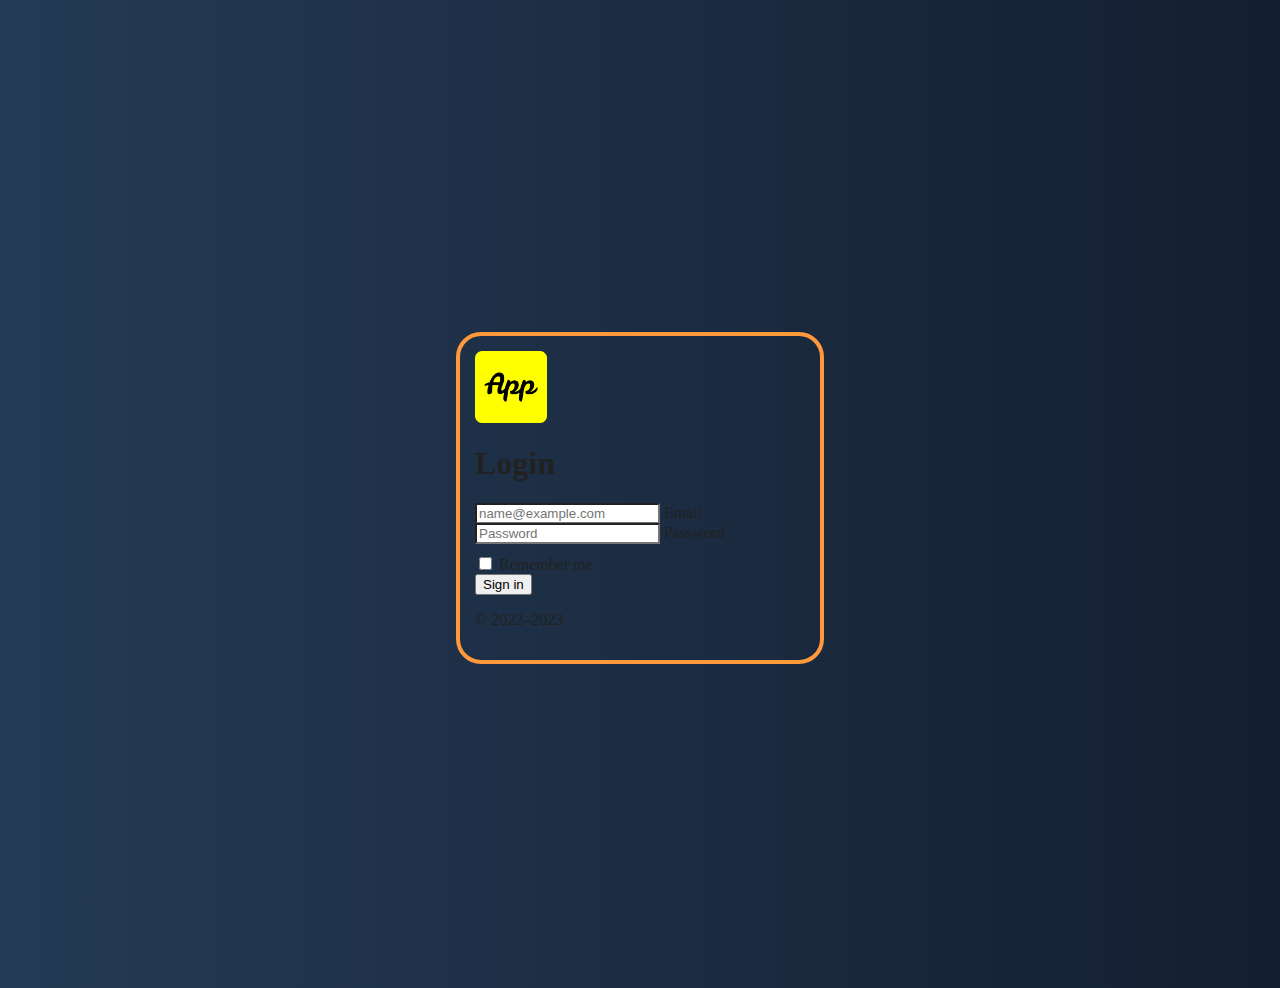
==== src/main/webapp/pages/signIn.html @ 38e79985 "Add: App images, and fix html and servlet path" ====
<head>
    <title>App - Login</title>
    <meta charset="utf-8">
    <meta name="viewport" content="width=device-width, initial-scale=1, shrink-to-fit=no">
    <link rel="icon" type="image/x-icon" href="../images/favicon.ico">
    <link href="https://cdn.jsdelivr.net/npm/bootstrap@5.0.0/dist/css/bootstrap.min.css" rel="stylesheet"
          integrity="sha384-wEmeIV1mKuiNpC+IOBjI7aAzPcEZeedi5yW5f2yOq55WWLwNGmvvx4Um1vskeMj0" crossorigin="anonymous">
    <link rel="stylesheet" href="../css/signInStyles.css">
</head>

<body class="text-center">
<div class="form-signin bg-light">
    <form action="/app/signIn" method="post">
        <img class="mb-4" src="../images/android-chrome-512x512.png" alt="company-logo" width="72">
        <h1 class="h3 mb-3 fw-normal">Login</h1>

        <div class="form-floating">
            <input type="email" name="email" class="form-control" id="floatingInput" placeholder="name@example.com">
            <label for="floatingInput">Email</label>
        </div>
        <div class="form-floating">
            <input type="password" name="password" class="form-control" id="floatingPassword" placeholder="Password">
            <label for="floatingPassword">Password</label>
        </div>

        <div class="checkbox mb-3">
            <label>
                <input type="checkbox" value="remember-me" name="keepSession"> Remember me
            </label>
        </div>
        <button class="w-100 btn btn-lg btn-dark" type="submit">Sign in</button>
        <p class="mt-5 mb-3 text-muted">&copy; 2022–2023</p>
    </form>
</div>


<!-- Bootstrap JS -->
<script src="https://cdn.jsdelivr.net/npm/bootstrap@5.0.0/dist/js/bootstrap.bundle.min.js"
        integrity="sha384-p34f1UUtsS3wqzfto5wAAmdvj+osOnFyQFpp4Ua3gs/ZVWx6oOypYoCJhGGScy+8" crossorigin="anonymous">
</script>
</body>

</html>
---- src/main/webapp/css/signInStyles.css ----
html,body {
            height: 100%;
        }

        body {
            background: #141E30;
            background: -webkit-linear-gradient(to right, #243B55, #141E30);
            background: linear-gradient(to right, #243B55, #141E30);
            color: white;
            display: flex;
            align-items: center;
            padding-top: 40px;
            padding-bottom: 40px;
        }

        .form-signin {
            width: 100%;
            max-width: 330px;
            padding: 15px;
            margin: auto;
            color: #212121;
            border: 4px solid #ff993b;
            border-radius: 25px;
        }

        .form-signin .checkbox {
            font-weight: 400;
        }

        .form-signin .form-floating:focus-within {
            z-index: 2;
        }

        .form-signin input[type="email"] {
            margin-bottom: -1px;
            border-bottom-right-radius: 0;
            border-bottom-left-radius: 0;
        }

        .form-signin input[type="password"] {
            margin-bottom: 10px;
            border-top-left-radius: 0;
            border-top-right-radius: 0;
        }
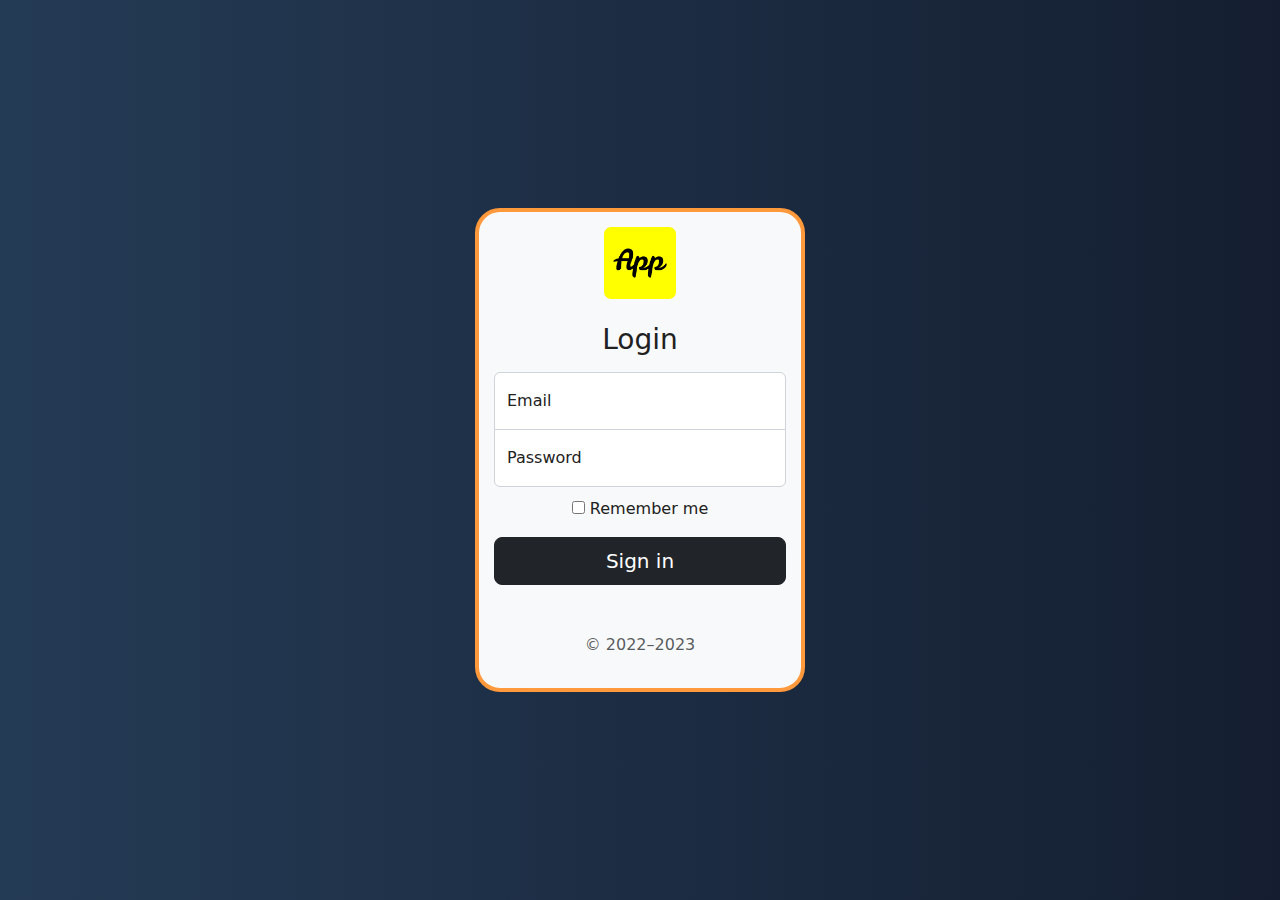
==== commit 2e9d19c5: "Update: Index.html and css files" ====
--- a/src/main/webapp/pages/signIn.html
+++ b/src/main/webapp/pages/signIn.html
@@ -3,8 +3,7 @@
     <meta charset="utf-8">
     <meta name="viewport" content="width=device-width, initial-scale=1, shrink-to-fit=no">
     <link rel="icon" type="image/x-icon" href="../images/favicon.ico">
-    <link href="https://cdn.jsdelivr.net/npm/bootstrap@5.0.0/dist/css/bootstrap.min.css" rel="stylesheet"
-          integrity="sha384-wEmeIV1mKuiNpC+IOBjI7aAzPcEZeedi5yW5f2yOq55WWLwNGmvvx4Um1vskeMj0" crossorigin="anonymous">
+    <link href="../css/bootstrap/bootstrap.min.css" rel="stylesheet">
     <link rel="stylesheet" href="../css/signInStyles.css">
 </head>
 
@@ -35,9 +34,7 @@
 
 
 <!-- Bootstrap JS -->
-<script src="https://cdn.jsdelivr.net/npm/bootstrap@5.0.0/dist/js/bootstrap.bundle.min.js"
-        integrity="sha384-p34f1UUtsS3wqzfto5wAAmdvj+osOnFyQFpp4Ua3gs/ZVWx6oOypYoCJhGGScy+8" crossorigin="anonymous">
-</script>
+<script src="../js/boostrap/bootstrap.bundle.min.js"></script>
 </body>
 
 </html>
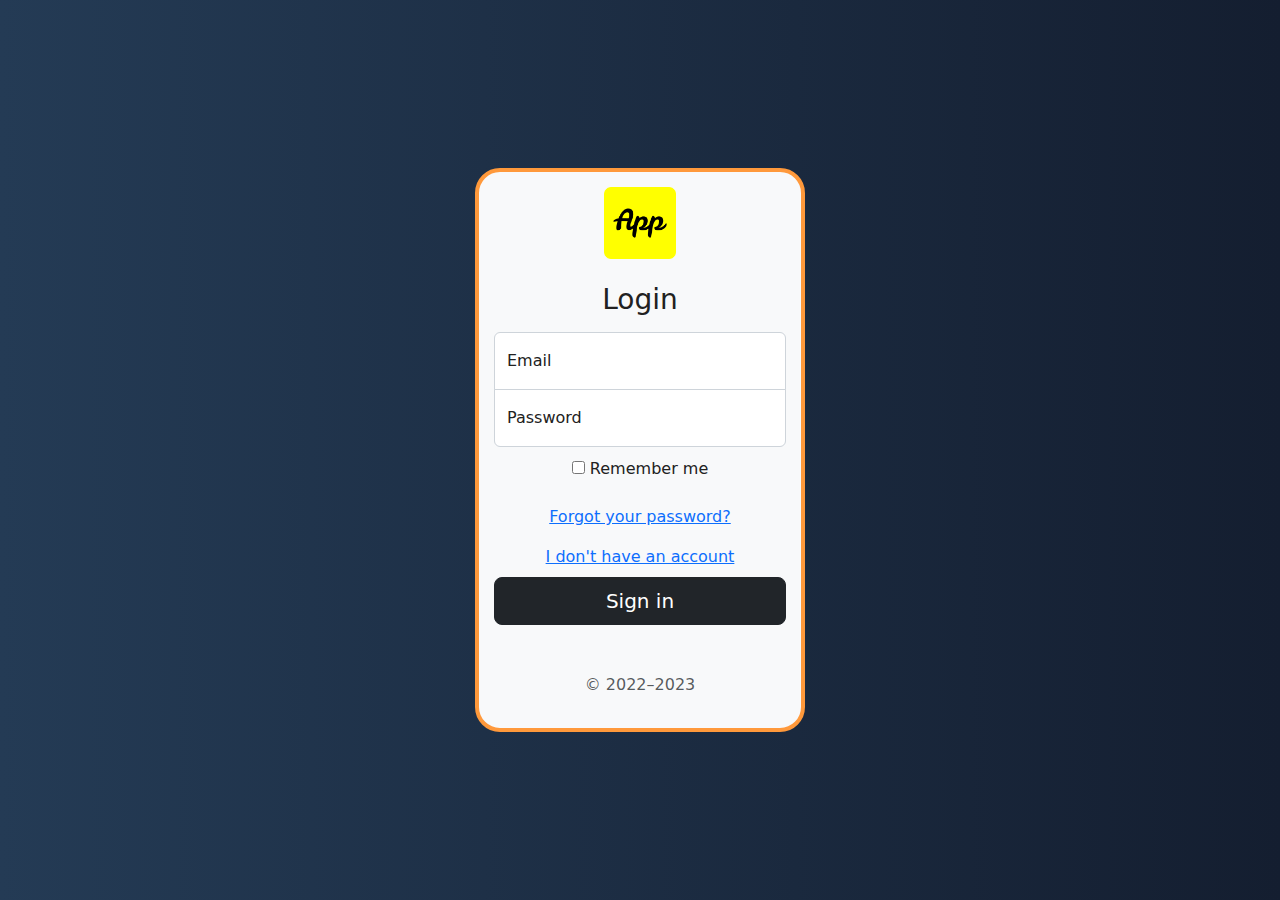
==== commit f076a475: "Add: Servlets models and Index.html changes" ====
--- a/src/main/webapp/pages/signIn.html
+++ b/src/main/webapp/pages/signIn.html
@@ -27,6 +27,10 @@
                 <input type="checkbox" value="remember-me" name="keepSession"> Remember me
             </label>
         </div>
+
+        <a class="py-2 d-none d-md-inline-block" href="/recoverPassword">Forgot your password?</a>
+        <a class="py-2 d-none d-md-inline-block" href="/signUp">I don't have an account</a>
+
         <button class="w-100 btn btn-lg btn-dark" type="submit">Sign in</button>
         <p class="mt-5 mb-3 text-muted">&copy; 2022–2023</p>
     </form>
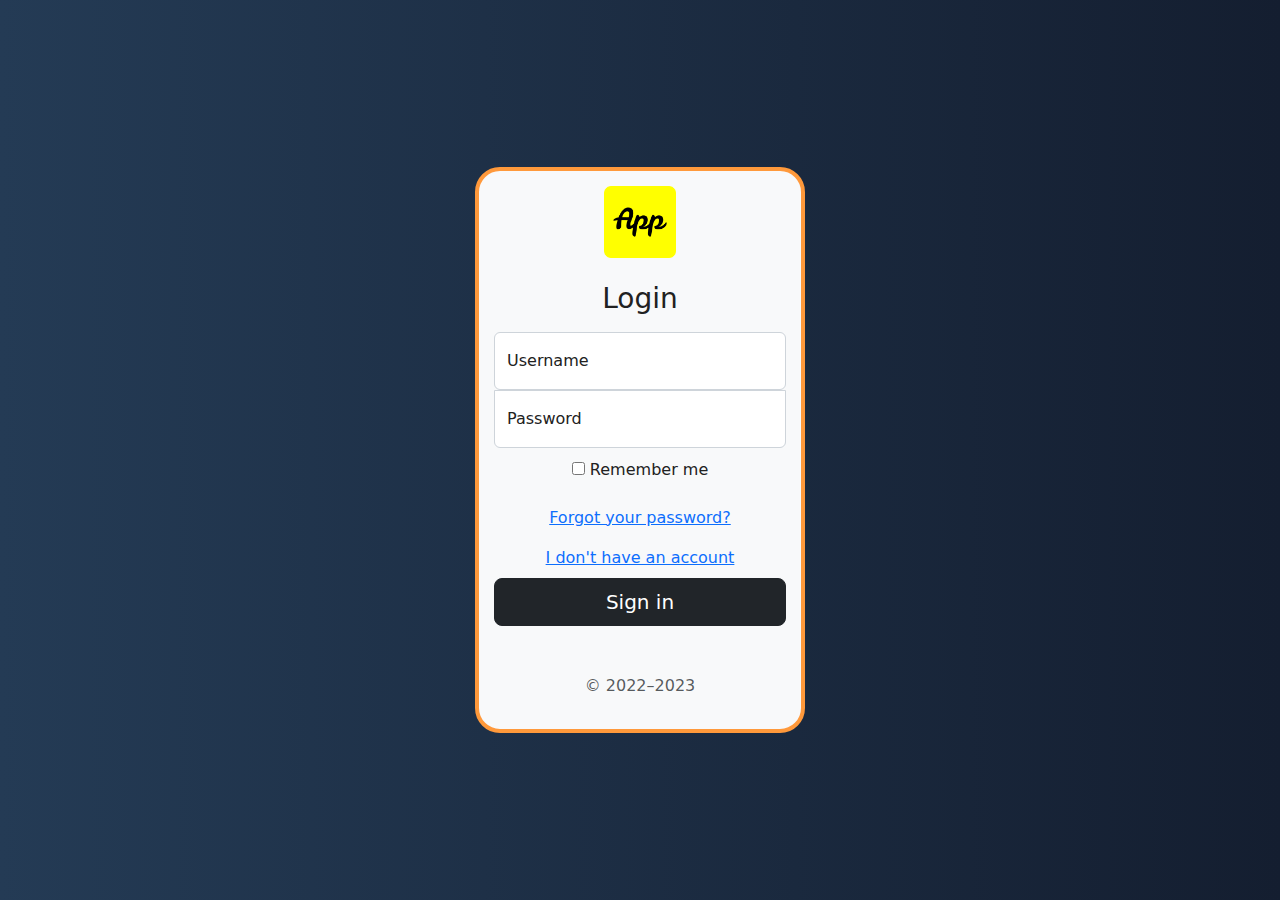
==== commit 14f26870: "Add: Sign In page validations" ====
--- a/src/main/webapp/pages/signIn.html
+++ b/src/main/webapp/pages/signIn.html
@@ -14,8 +14,8 @@
         <h1 class="h3 mb-3 fw-normal">Login</h1>
 
         <div class="form-floating">
-            <input type="email" name="email" class="form-control" id="floatingInput" placeholder="name@example.com">
-            <label for="floatingInput">Email</label>
+            <input type="text" name="username" class="form-control" id="floatingInput" placeholder="MyUserName">
+            <label for="floatingInput">Username</label>
         </div>
         <div class="form-floating">
             <input type="password" name="password" class="form-control" id="floatingPassword" placeholder="Password">
@@ -24,7 +24,7 @@
 
         <div class="checkbox mb-3">
             <label>
-                <input type="checkbox" value="remember-me" name="keepSession"> Remember me
+                <input type="checkbox" value="true" name="keepSession"> Remember me
             </label>
         </div>
 
